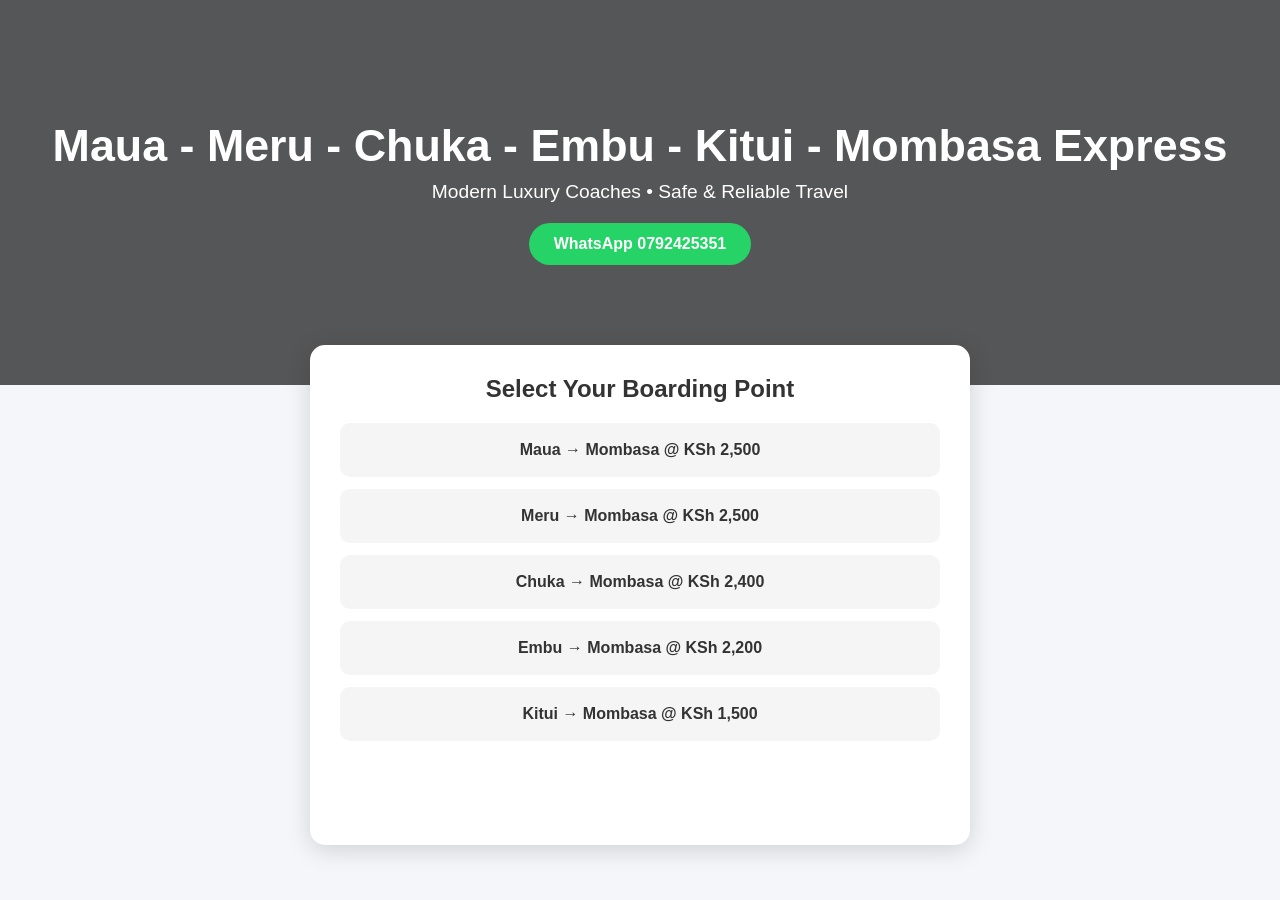
==== index.html @ 04c319d1 "Update index.html" ====
<!DOCTYPE html>
<html lang="en">
<head>
<meta charset="UTF-8">
<meta name="viewport" content="width=device-width, initial-scale=1.0">
<title>Maua - Meru - Chuka - Embu - Kitui - Mombasa Express</title>
<style>
/* Smooth styling for the payment screen overlay */
.mpesa-modal-overlay {
    display: none; 
    position: fixed; 
    top: 0; left: 0; 
    width: 100%; height: 100%; 
    background: rgba(0, 0, 0, 0.85); 
    z-index: 9999; 
    justify-content: center; 
    align-items: center;
    backdrop-filter: blur(4px);
}
.mpesa-card {
    background: #ffffff; 
    padding: 30px; 
    border-radius: 16px; 
    max-width: 380px; 
    width: 90%; 
    text-align: center; 
    box-shadow: 0 10px 30px rgba(0,0,0,0.3); 
    font-family: -apple-system, BlinkMacSystemFont, "Segoe UI", Roboto, Arial, sans-serif;
}
.mpesa-btn-primary {
    display: block; 
    background: #4CAF50; 
    color: white; 
    padding: 14px; 
    margin-bottom: 15px; 
    border-radius: 8px; 
    text-decoration: none; 
    font-weight: bold; 
    font-size: 16px;
    transition: background 0.2s ease;
}
.mpesa-btn-primary:hover { background: #43A047; }
.manual-box {
    background: #f5f5f5; 
    padding: 12px; 
    border-radius: 8px; 
    margin-bottom: 20px; 
    text-align: left; 
    font-size: 14px;
    border: 1px solid #e0e0e0;
}
.copy-btn {
    float: right; 
    background: #007BFF; 
    color: white; 
    border: none; 
    font-size: 12px; 
    padding: 3px 8px; 
    border-radius: 4px; 
    cursor: pointer;
}
.copy-btn:hover { background: #0056b3; }
</style>

<style>
*{
    margin:0;
    padding:0;
    box-sizing:border-box;
}

body{
    font-family:Arial, sans-serif;
    background:#f4f6f9;
    color:#333;
}

.hero{
    background:
    linear-gradient(rgba(0,0,0,.65),rgba(0,0,0,.65)),
    url('https://unsplash.com');
    background-size:cover;
    background-position:center;
    color:white;
    text-align:center;
    padding:120px 20px;
}

.hero h1{
    font-size:2.8rem;
    margin-bottom:10px;
}

.hero p{
    font-size:1.2rem;
}

.whatsapp-btn{
    display:inline-block;
    margin-top:20px;
    background:#25D366;
    color:white;
    text-decoration:none;
    padding:12px 25px;
    border-radius:40px;
    font-weight:bold;
}

.container{
    max-width:700px;
    margin:auto;
    padding:20px;
}

.booking-card{
    background:white;
    margin-top:-60px;
    border-radius:15px;
    box-shadow:0 5px 25px rgba(0,0,0,.15);
    overflow:hidden;
}

.form-wrapper{
    position:relative;
    min-height:500px;
    overflow:hidden;
    padding:30px;
}

.step{
    width:100%;
}

#routeSelection{
    transition:all .7s ease;
}

#routeSelection.hide{
    transform:translateX(-120%);
    opacity:0;
}

.route-card{
    background:#f5f5f5;
    padding:18px;
    margin:12px 0;
    border-radius:10px;
    cursor:pointer;
    font-weight:bold;
    text-align:center;
    transition:.3s;
}

.route-card:hover{
    background:#28a745;
    color:white;
    transform:translateY(-2px);
}

#passengerForm{
    position:absolute;
    top:30px;
    left:100%;
    width:calc(100% - 60px);
    opacity:0;
    transition:all .7s ease;
}

#passengerForm.show{
    left:30px;
    opacity:1;
}

input{
    width:100%;
    padding:15px;
    margin:12px 0;
    border:1px solid #ccc;
    border-radius:8px;
    font-size:1rem;
}

button{
    width:100%;
    padding:16px;
    background:#28a745;
    color:white;
    border:none;
    border-radius:8px;
    font-size:1.1rem;
    cursor:pointer;
}

button:hover{
    background:#218838;
}

.success{
    display:none;
    background:#d4edda;
    color:#155724;
    padding:20px;
    margin-top:20px;
    border-radius:10px;
    text-align:center;
}

/* confirmation modal styles */
.modal-backdrop{
  position:fixed;
  inset:0;
  background:rgba(0,0,0,0.5);
  display:none;
  align-items:center;
  justify-content:center;
  z-index:999;
}
.modal{
  background:#fff;
  max-width:480px;
  width:90%;
  padding:20px;
  border-radius:10px;
  box-shadow:0 10px 40px rgba(0,0,0,0.25);
}
.modal h3{
  margin-bottom:12px;
}
.modal .meta{
  margin-bottom:8px;
  line-height:1.4;
}
.modal .row{
  display:flex;
  gap:8px;
}
.modal .btn-group{
  display:flex;
  gap:12px;
  margin-top:16px;
}
.modal .btn{
  flex:1;
  padding:12px;
  border-radius:8px;
  border:none;
  cursor:pointer;
}
.modal .btn.confirm{
  background:#28a745;
  color:#fff;
}
.modal .btn.edit{
  background:#f0f0f0;
}

footer{
    background:#222;
    color:#ddd;
    text-align:center;
    padding:30px;
    margin-top:40px;
}

@media(max-width:768px){

.hero h1{
    font-size:2rem;
}

.form-wrapper{
    min-height:550px;
}

}
</style>
</head>

<body>

<section class="hero">
    <h1>Maua - Meru - Chuka - Embu - Kitui - Mombasa Express</h1>
    <p>Modern Luxury Coaches • Safe & Reliable Travel</p>

    <a class="whatsapp-btn"
       href="https://wa.me">
       WhatsApp 0792425351
    </a>
</section>

<div class="container">

    <div class="booking-card">

        <div class="form-wrapper">

            <!-- STEP 1 -->

            <div id="routeSelection" class="step">

                <h2 style="text-align:center;margin-bottom:20px;">
                    Select Your Boarding Point
                </h2>

                <div class="route-card"
                     onclick="selectRoute('Maua → Mombasa','2500')">
                     Maua → Mombasa @ KSh 2,500
                </div>

                <div class="route-card"
                     onclick="selectRoute('Meru → Mombasa','2500')">
                     Meru → Mombasa @ KSh 2,500
                </div>

                <div class="route-card"
                     onclick="selectRoute('Chuka → Mombasa','2400')">
                     Chuka → Mombasa @ KSh 2,400
                </div>

                <div class="route-card"
                     onclick="selectRoute('Embu → Mombasa','2200')">
                     Embu → Mombasa @ KSh 2,200
                </div>

                <div class="route-card"
                     onclick="selectRoute('Kitui → Mombasa','1500')">
                     Kitui → Mombasa @ KSh 1,500
                </div>

            </div>

            <!-- STEP 2 -->

            <div id="passengerForm">

                <h2 style="text-align:center;margin-bottom:10px;">
                    Passenger Details
                </h2>

                <h3 id="selectedRoute"
                    style="text-align:center;color:#28a745;margin-bottom:20px;">
                </h3>

                <form id="bookingForm">

                    <input
                        type="text"
                        id="fullName"
                        placeholder="Full Name"
                        required>

                    <input
                        type="tel"
                        id="phone"
                        placeholder="Phone Number"
                        required>

                    <input
                        type="text"
                        id="idNumber"
                        placeholder="ID Number / Passport"
                        required>

                    <!-- Date of travel input added -->
                    <input
                        type="date"
                        id="travelDate"
                        placeholder="Date of Travel"
                        required>

                    <button type="submit">
                        Book Seat
                    </button>

                </form>

                <div id="successMessage" class="success">
                    <h3>✅ Booking Received!</h3>
                    <p>Reference: <strong id="refNumber"></strong></p>
                    <p>Your booking request has been sent.</p>
                </div>

            </div>

        </div>

    </div>

</div>

<!-- Confirmation modal -->
<div id="modalBackdrop" class="modal-backdrop" role="dialog" aria-modal="true" aria-hidden="true">
  <div class="modal" role="document" aria-labelledby="modalTitle">
    <h3 id="modalTitle">Confirm Booking Details</h3>
    <div class="meta"><strong>Route:</strong> <span id="confirmRoute"></span></div>
    <div class="meta"><strong>Price:</strong> KSh <span id="confirmPrice"></span></div>
    <div class="meta"><strong>Travel Date:</strong> <span id="confirmDate"></span></div>
    <div class="meta"><strong>Passenger:</strong> <span id="confirmName"></span></div>
    <div class="meta"><strong>Phone:</strong> <span id="confirmPhone"></span></div>
    <div class="meta"><strong>ID:</strong> <span id="confirmId"></span></div>

    <div class="btn-group">
      <button id="editBooking" class="btn edit">Edit</button>
      <button id="confirmBooking" class="btn confirm">Confirm & Send</button>
    </div>
  </div>
</div>

<!-- M-Pesa Checkout Modal Overlay -->
<div id="mpesaPaymentModal" class="mpesa-modal-overlay">
    <div class="mpesa-card">
        <img src="https://wikimedia.org" alt="M-Pesa logo" style="width:130px; margin-bottom:10px;">
        <h3 style="color:#2E7D32; margin: 5px 0 15px 0; font-size: 22px;">Pay KSh <span id="checkoutAmount">0</span></h3>
        
        <!-- Automated Protocol Triggers -->
        <a id="mpesaDeepLink" href="mpesa://" class="mpesa-btn-primary">
            📱 Open M-Pesa App
        </a>

        <div style="border-top:1px dashed #ccc; margin: 20px 0;"></div>
        <p style="font-size:11px; font-weight:bold; color:#666; margin-bottom:10px; letter-spacing: 0.5px;">OR MANUALLY TRANSFER FUNDS</p>
        
        <!-- Local Parameters (Update with your Lipa Na Mpesa Till/Paybill if needed) -->
        <div class="manual-box">
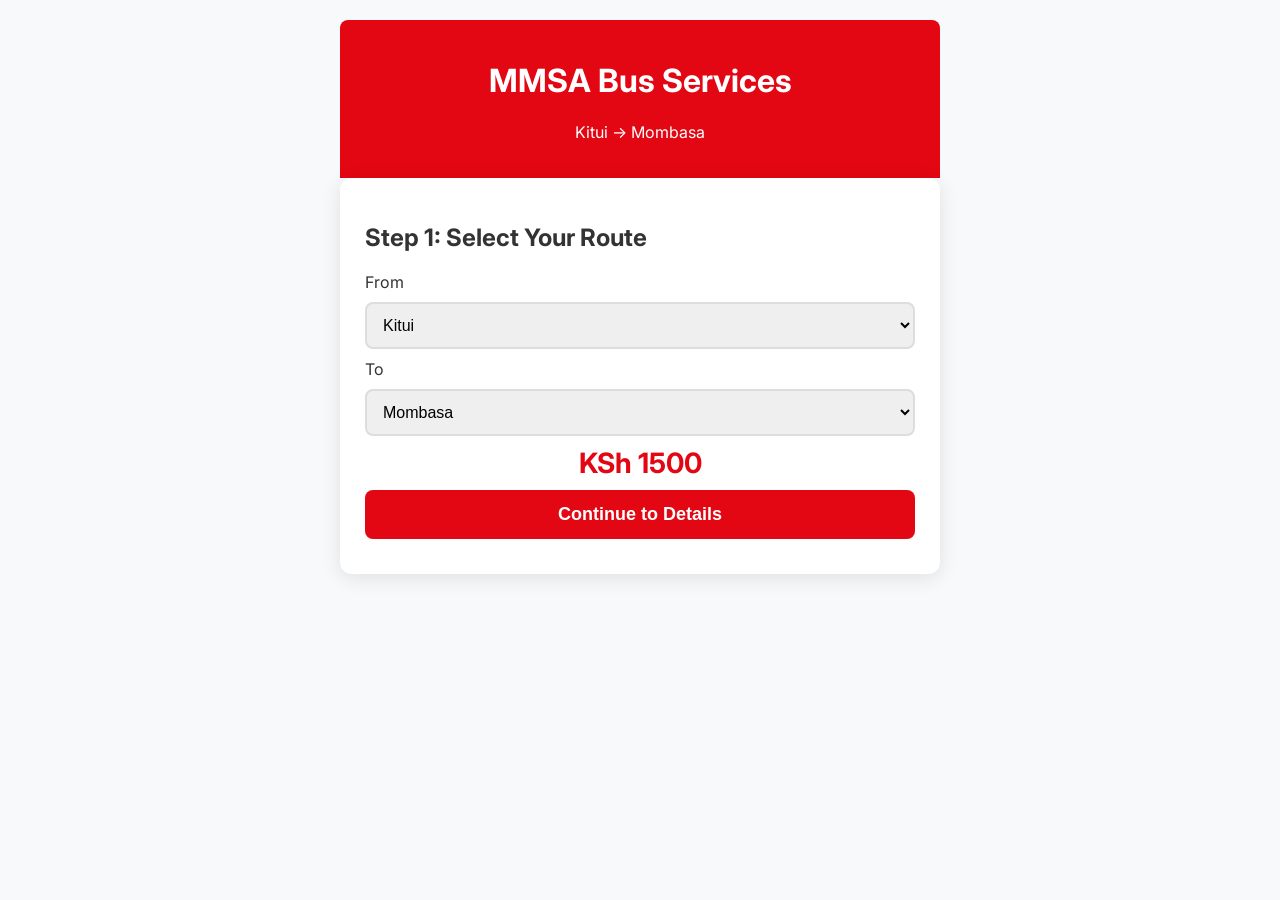
==== commit 26773565: "Update index.html" ====
--- a/index.html
+++ b/index.html
@@ -1,424 +1,327 @@
 <!DOCTYPE html>
 <html lang="en">
 <head>
-<meta charset="UTF-8">
-<meta name="viewport" content="width=device-width, initial-scale=1.0">
-<title>Maua - Meru - Chuka - Embu - Kitui - Mombasa Express</title>
-<style>
-/* Smooth styling for the payment screen overlay */
-.mpesa-modal-overlay {
-    display: none; 
-    position: fixed; 
-    top: 0; left: 0; 
-    width: 100%; height: 100%; 
-    background: rgba(0, 0, 0, 0.85); 
-    z-index: 9999; 
-    justify-content: center; 
-    align-items: center;
-    backdrop-filter: blur(4px);
-}
-.mpesa-card {
-    background: #ffffff; 
-    padding: 30px; 
-    border-radius: 16px; 
-    max-width: 380px; 
-    width: 90%; 
-    text-align: center; 
-    box-shadow: 0 10px 30px rgba(0,0,0,0.3); 
-    font-family: -apple-system, BlinkMacSystemFont, "Segoe UI", Roboto, Arial, sans-serif;
-}
-.mpesa-btn-primary {
-    display: block; 
-    background: #4CAF50; 
-    color: white; 
-    padding: 14px; 
-    margin-bottom: 15px; 
-    border-radius: 8px; 
-    text-decoration: none; 
-    font-weight: bold; 
-    font-size: 16px;
-    transition: background 0.2s ease;
-}
-.mpesa-btn-primary:hover { background: #43A047; }
-.manual-box {
-    background: #f5f5f5; 
-    padding: 12px; 
-    border-radius: 8px; 
-    margin-bottom: 20px; 
-    text-align: left; 
-    font-size: 14px;
-    border: 1px solid #e0e0e0;
-}
-.copy-btn {
-    float: right; 
-    background: #007BFF; 
-    color: white; 
-    border: none; 
-    font-size: 12px; 
-    padding: 3px 8px; 
-    border-radius: 4px; 
-    cursor: pointer;
-}
-.copy-btn:hover { background: #0056b3; }
-</style>
-
-<style>
-*{
-    margin:0;
-    padding:0;
-    box-sizing:border-box;
-}
-
-body{
-    font-family:Arial, sans-serif;
-    background:#f4f6f9;
-    color:#333;
-}
-
-.hero{
-    background:
-    linear-gradient(rgba(0,0,0,.65),rgba(0,0,0,.65)),
-    url('https://unsplash.com');
-    background-size:cover;
-    background-position:center;
-    color:white;
-    text-align:center;
-    padding:120px 20px;
-}
-
-.hero h1{
-    font-size:2.8rem;
-    margin-bottom:10px;
-}
-
-.hero p{
-    font-size:1.2rem;
-}
-
-.whatsapp-btn{
-    display:inline-block;
-    margin-top:20px;
-    background:#25D366;
-    color:white;
-    text-decoration:none;
-    padding:12px 25px;
-    border-radius:40px;
-    font-weight:bold;
-}
-
-.container{
-    max-width:700px;
-    margin:auto;
-    padding:20px;
-}
-
-.booking-card{
-    background:white;
-    margin-top:-60px;
-    border-radius:15px;
-    box-shadow:0 5px 25px rgba(0,0,0,.15);
-    overflow:hidden;
-}
-
-.form-wrapper{
-    position:relative;
-    min-height:500px;
-    overflow:hidden;
-    padding:30px;
-}
-
-.step{
-    width:100%;
-}
-
-#routeSelection{
-    transition:all .7s ease;
-}
-
-#routeSelection.hide{
-    transform:translateX(-120%);
-    opacity:0;
-}
-
-.route-card{
-    background:#f5f5f5;
-    padding:18px;
-    margin:12px 0;
-    border-radius:10px;
-    cursor:pointer;
-    font-weight:bold;
-    text-align:center;
-    transition:.3s;
-}
-
-.route-card:hover{
-    background:#28a745;
-    color:white;
-    transform:translateY(-2px);
-}
-
-#passengerForm{
-    position:absolute;
-    top:30px;
-    left:100%;
-    width:calc(100% - 60px);
-    opacity:0;
-    transition:all .7s ease;
-}
-
-#passengerForm.show{
-    left:30px;
-    opacity:1;
-}
-
-input{
-    width:100%;
-    padding:15px;
-    margin:12px 0;
-    border:1px solid #ccc;
-    border-radius:8px;
-    font-size:1rem;
-}
-
-button{
-    width:100%;
-    padding:16px;
-    background:#28a745;
-    color:white;
-    border:none;
-    border-radius:8px;
-    font-size:1.1rem;
-    cursor:pointer;
-}
-
-button:hover{
-    background:#218838;
-}
-
-.success{
-    display:none;
-    background:#d4edda;
-    color:#155724;
-    padding:20px;
-    margin-top:20px;
-    border-radius:10px;
-    text-align:center;
-}
-
-/* confirmation modal styles */
-.modal-backdrop{
-  position:fixed;
-  inset:0;
-  background:rgba(0,0,0,0.5);
-  display:none;
-  align-items:center;
-  justify-content:center;
-  z-index:999;
-}
-.modal{
-  background:#fff;
-  max-width:480px;
-  width:90%;
-  padding:20px;
-  border-radius:10px;
-  box-shadow:0 10px 40px rgba(0,0,0,0.25);
-}
-.modal h3{
-  margin-bottom:12px;
-}
-.modal .meta{
-  margin-bottom:8px;
-  line-height:1.4;
-}
-.modal .row{
-  display:flex;
-  gap:8px;
-}
-.modal .btn-group{
-  display:flex;
-  gap:12px;
-  margin-top:16px;
-}
-.modal .btn{
-  flex:1;
-  padding:12px;
-  border-radius:8px;
-  border:none;
-  cursor:pointer;
-}
-.modal .btn.confirm{
-  background:#28a745;
-  color:#fff;
-}
-.modal .btn.edit{
-  background:#f0f0f0;
-}
-
-footer{
-    background:#222;
-    color:#ddd;
-    text-align:center;
-    padding:30px;
-    margin-top:40px;
-}
-
-@media(max-width:768px){
-
-.hero h1{
-    font-size:2rem;
-}
-
-.form-wrapper{
-    min-height:550px;
-}
-
-}
-</style>
+    <meta charset="UTF-8">
+    <meta name="viewport" content="width=device-width, initial-scale=1.0">
+    <title>MMSA Bus Booking - Kitui to Mombasa</title>
+    <style>
+        @import url('https://fonts.googleapis.com/css2?family=Inter:wght@400;500;600&display=swap');
+        
+        :root {
+            --primary: #e30613;
+        }
+        
+        body {
+            font-family: 'Inter', sans-serif;
+            margin: 0;
+            padding: 0;
+            background: #f8f9fa;
+            color: #333;
+        }
+        
+        .container {
+            max-width: 600px;
+            margin: 0 auto;
+            padding: 20px;
+        }
+        
+        header {
+            background: var(--primary);
+            color: white;
+            padding: 20px;
+            text-align: center;
+            border-radius: 8px 8px 0 0;
+        }
+        
+        .card {
+            background: white;
+            border-radius: 12px;
+            box-shadow: 0 4px 20px rgba(0,0,0,0.1);
+            padding: 25px;
+            margin-bottom: 20px;
+        }
+        
+        select, input {
+            width: 100%;
+            padding: 12px;
+            margin: 10px 0;
+            border: 2px solid #ddd;
+            border-radius: 8px;
+            font-size: 16px;
+        }
+        
+        button {
+            width: 100%;
+            padding: 14px;
+            background: var(--primary);
+            color: white;
+            border: none;
+            border-radius: 8px;
+            font-size: 18px;
+            font-weight: 600;
+            cursor: pointer;
+            margin: 10px 0;
+        }
+        
+        button:hover {
+            background: #c0040f;
+        }
+        
+        .step {
+            display: none;
+        }
+        
+        .step.active {
+            display: block;
+        }
+        
+        .fare {
+            font-size: 28px;
+            font-weight: 700;
+            color: var(--primary);
+            text-align: center;
+        }
+        
+        .modal {
+            display: none;
+            position: fixed;
+            top: 0; left: 0;
+            width: 100%; height: 100%;
+            background: rgba(0,0,0,0.7);
+            align-items: center;
+            justify-content: center;
+            z-index: 1000;
+        }
+        
+        .modal-content {
+            background: white;
+            padding: 30px;
+            border-radius: 12px;
+            max-width: 400px;
+            text-align: center;
+        }
+        
+        .success {
+            color: #28a745;
+            font-size: 48px;
+        }
+        
+        .booking-code {
+            background: #f0f0f0;
+            padding: 15px;
+            border-radius: 8px;
+            font-family: monospace;
+            font-size: 22px;
+            letter-spacing: 2px;
+        }
+        
+        .status {
+            padding: 10px;
+            margin: 10px 0;
+            border-radius: 6px;
+            font-weight: 500;
+        }
+    </style>
 </head>
-
 <body>
-
-<section class="hero">
-    <h1>Maua - Meru - Chuka - Embu - Kitui - Mombasa Express</h1>
-    <p>Modern Luxury Coaches • Safe & Reliable Travel</p>
-
-    <a class="whatsapp-btn"
-       href="https://wa.me">
-       WhatsApp 0792425351
-    </a>
-</section>
-
-<div class="container">
-
-    <div class="booking-card">
-
-        <div class="form-wrapper">
-
-            <!-- STEP 1 -->
-
-            <div id="routeSelection" class="step">
-
-                <h2 style="text-align:center;margin-bottom:20px;">
-                    Select Your Boarding Point
-                </h2>
-
-                <div class="route-card"
-                     onclick="selectRoute('Maua → Mombasa','2500')">
-                     Maua → Mombasa @ KSh 2,500
-                </div>
-
-                <div class="route-card"
-                     onclick="selectRoute('Meru → Mombasa','2500')">
-                     Meru → Mombasa @ KSh 2,500
-                </div>
-
-                <div class="route-card"
-                     onclick="selectRoute('Chuka → Mombasa','2400')">
-                     Chuka → Mombasa @ KSh 2,400
-                </div>
-
-                <div class="route-card"
-                     onclick="selectRoute('Embu → Mombasa','2200')">
-                     Embu → Mombasa @ KSh 2,200
-                </div>
-
-                <div class="route-card"
-                     onclick="selectRoute('Kitui → Mombasa','1500')">
-                     Kitui → Mombasa @ KSh 1,500
-                </div>
-
+    <div class="container">
+        <header>
+            <h1>MMSA Bus Services</h1>
+            <p>Kitui → Mombasa</p>
+        </header>
+
+        <!-- Step 1: Selection -->
+        <div id="step1" class="step active card">
+            <h2>Step 1: Select Your Route</h2>
+            <label>From</label>
+            <select id="from">
+                <option value="Kitui">Kitui</option>
+            </select>
+            
+            <label>To</label>
+            <select id="to">
+                <option value="Mombasa">Mombasa</option>
+            </select>
+            
+            <div class="fare" id="fareDisplay">KSh 1,500</div>
+            <button onclick="nextStep(2)">Continue to Details</button>
+        </div>
+
+        <!-- Step 2: Details -->
+        <div id="step2" class="step card">
+            <h2>Step 2: Passenger Details</h2>
+            <form id="bookingForm">
+                <label>Full Name</label>
+                <input type="text" id="name" required placeholder="John Doe">
+                
+                <label>Phone Number</label>
+                <input type="tel" id="phone" required placeholder="07XXXXXXXX" maxlength="10">
+                
+                <label>ID Number</label>
+                <input type="text" id="id" required placeholder="12345678">
+                
+                <label>Travel Date</label>
+                <input type="date" id="date" required>
+                
+                <button type="button" onclick="bookSeat()">Book Seat</button>
+            </form>
+            <button onclick="nextStep(1)" style="background:#666;">Back</button>
+        </div>
+
+        <!-- Confirmation Modal -->
+        <div id="confirmModal" class="modal">
+            <div class="modal-content">
+                <h2>Confirm Booking</h2>
+                <p id="confirmDetails"></p>
+                <button onclick="confirmBooking()" style="background:#28a745;">Confirm & Send</button>
+                <button onclick="closeModal()" style="background:#666;">Cancel</button>
             </div>
-
-            <!-- STEP 2 -->
-
-            <div id="passengerForm">
-
-                <h2 style="text-align:center;margin-bottom:10px;">
-                    Passenger Details
-                </h2>
-
-                <h3 id="selectedRoute"
-                    style="text-align:center;color:#28a745;margin-bottom:20px;">
-                </h3>
-
-                <form id="bookingForm">
-
-                    <input
-                        type="text"
-                        id="fullName"
-                        placeholder="Full Name"
-                        required>
-
-                    <input
-                        type="tel"
-                        id="phone"
-                        placeholder="Phone Number"
-                        required>
-
-                    <input
-                        type="text"
-                        id="idNumber"
-                        placeholder="ID Number / Passport"
-                        required>
-
-                    <!-- Date of travel input added -->
-                    <input
-                        type="date"
-                        id="travelDate"
-                        placeholder="Date of Travel"
-                        required>
-
-                    <button type="submit">
-                        Book Seat
-                    </button>
-
-                </form>
-
-                <div id="successMessage" class="success">
-                    <h3>✅ Booking Received!</h3>
-                    <p>Reference: <strong id="refNumber"></strong></p>
-                    <p>Your booking request has been sent.</p>
-                </div>
-
+        </div>
+
+        <!-- Step 4: Payment -->
+        <div id="step4" class="step card">
+            <h2>Complete Payment via M-Pesa</h2>
+            <div id="bookingInfo" style="text-align:center; margin:20px 0;"></div>
+            
+            <div style="background:#f0f8ff; padding:20px; border-radius:8px; margin:20px 0;">
+                <p><strong>Paybill / Till:</strong> <span id="paybill">123456</span></p>
+                <p><strong>Account Reference:</strong> <span id="refCode" class="booking-code"></span></p>
+                <p>Amount: KSh <span id="payAmount">1500</span></p>
             </div>
-
+            
+            <button onclick="simulateMpesa()">Pay with M-Pesa App</button>
+            <button onclick="copyPayment()" style="background:#17a2b8;">Copy Details</button>
+            <button onclick="finishBooking()" style="background:#28a745;">I've Paid</button>
+            
+            <div id="saveStatus" class="status"></div>
         </div>
-
     </div>
 
-</div>
-
-<!-- Confirmation modal -->
-<div id="modalBackdrop" class="modal-backdrop" role="dialog" aria-modal="true" aria-hidden="true">
-  <div class="modal" role="document" aria-labelledby="modalTitle">
-    <h3 id="modalTitle">Confirm Booking Details</h3>
-    <div class="meta"><strong>Route:</strong> <span id="confirmRoute"></span></div>
-    <div class="meta"><strong>Price:</strong> KSh <span id="confirmPrice"></span></div>
-    <div class="meta"><strong>Travel Date:</strong> <span id="confirmDate"></span></div>
-    <div class="meta"><strong>Passenger:</strong> <span id="confirmName"></span></div>
-    <div class="meta"><strong>Phone:</strong> <span id="confirmPhone"></span></div>
-    <div class="meta"><strong>ID:</strong> <span id="confirmId"></span></div>
-
-    <div class="btn-group">
-      <button id="editBooking" class="btn edit">Edit</button>
-      <button id="confirmBooking" class="btn confirm">Confirm & Send</button>
-    </div>
-  </div>
-</div>
-
-<!-- M-Pesa Checkout Modal Overlay -->
-<div id="mpesaPaymentModal" class="mpesa-modal-overlay">
-    <div class="mpesa-card">
-        <img src="https://wikimedia.org" alt="M-Pesa logo" style="width:130px; margin-bottom:10px;">
-        <h3 style="color:#2E7D32; margin: 5px 0 15px 0; font-size: 22px;">Pay KSh <span id="checkoutAmount">0</span></h3>
-        
-        <!-- Automated Protocol Triggers -->
-        <a id="mpesaDeepLink" href="mpesa://" class="mpesa-btn-primary">
-            📱 Open M-Pesa App
-        </a>
-
-        <div style="border-top:1px dashed #ccc; margin: 20px 0;"></div>
-        <p style="font-size:11px; font-weight:bold; color:#666; margin-bottom:10px; letter-spacing: 0.5px;">OR MANUALLY TRANSFER FUNDS</p>
-        
-        <!-- Local Parameters (Update with your Lipa Na Mpesa Till/Paybill if needed) -->
-        <div class="manual-box">
+    <script>
+        let currentBooking = {};
+        const FARE = 1500;
+        const SHEETDB_URL = "https://sheetdb.io/api/v1/ryq6j7fbhinf0";
+        
+        function updateFare() {
+            document.getElementById('fareDisplay').textContent = `KSh ${FARE}`;
+        }
+        
+        function nextStep(step) {
+            document.querySelectorAll('.step').forEach(s => s.classList.remove('active'));
+            document.getElementById(`step${step}`).classList.add('active');
+        }
+        
+        function bookSeat() {
+            const name = document.getElementById('name').value.trim();
+            const phone = document.getElementById('phone').value.trim();
+            const idNum = document.getElementById('id').value.trim();
+            const date = document.getElementById('date').value;
+            
+            if (!name || !phone || !idNum || !date) {
+                alert("Please fill all fields");
+                return;
+            }
+            
+            currentBooking = {
+                name,
+                phone,
+                id: idNum,
+                travel_date: date,
+                route: "Kitui → Mombasa",
+                fare: FARE,
+                status: "Pending",
+                booking_code: "MMSA-" + Math.floor(1000 + Math.random() * 9000),
+                timestamp: new Date().toISOString()
+            };
+            
+            const details = `
+                Name: ${name}<br>
+                Phone: ${phone}<br>
+                ID: ${idNum}<br>
+                Date: ${date}<br>
+                Route: Kitui → Mombasa<br>
+                Amount: KSh ${FARE}
+            `;
+            document.getElementById('confirmDetails').innerHTML = details;
+            document.getElementById('confirmModal').style.display = 'flex';
+        }
+        
+        function closeModal() {
+            document.getElementById('confirmModal').style.display = 'none';
+        }
+        
+        async function confirmBooking() {
+            closeModal();
+            
+            const statusEl = document.getElementById('saveStatus');
+            statusEl.textContent = "Saving booking...";
+            statusEl.style.background = "#fff3cd";
+            statusEl.style.color = "#856404";
+            
+            try {
+                const response = await fetch(SHEETDB_URL, {
+                    method: 'POST',
+                    headers: {
+                        'Content-Type': 'application/json'
+                    },
+                    body: JSON.stringify({
+                        data: currentBooking
+                    })
+                });
+                
+                const result = await response.json();
+                
+                if (response.ok) {
+                    statusEl.textContent = "✅ Saved successfully to SheetDB!";
+                    statusEl.style.background = "#d4edda";
+                    statusEl.style.color = "#155724";
+                    console.log("SheetDB response:", result);
+                } else {
+                    throw new Error(result.message || "Failed to save");
+                }
+            } catch (error) {
+                console.error("Save error:", error);
+                statusEl.textContent = "⚠️ Failed to save. Please try again.";
+                statusEl.style.background = "#f8d7da";
+                statusEl.style.color = "#721c24";
+            }
+            
+            // Show payment step
+            document.getElementById('bookingInfo').innerHTML = `
+                <p><strong>Booking Code:</strong> <span class="booking-code">${currentBooking.booking_code}</span></p>
+            `;
+            document.getElementById('refCode').textContent = currentBooking.booking_code;
+            document.getElementById('payAmount').textContent = currentBooking.fare;
+            
+            nextStep(4);
+        }
+        
+        function simulateMpesa() {
+            alert(`✅ M-Pesa STK Push initiated!\n\nPhone: ${currentBooking.phone}\nAmount: KSh ${currentBooking.fare}\nReference: ${currentBooking.booking_code}`);
+        }
+        
+        function copyPayment() {
+            const text = `Paybill: 123456\nAccount: ${currentBooking.booking_code}\nAmount: KSh ${currentBooking.fare}\nName: ${currentBooking.name}`;
+            navigator.clipboard.writeText(text).then(() => {
+                alert("✅ Payment details copied to clipboard!\n\nOpen M-Pesa → Lipa na M-Pesa → Pay Bill");
+            });
+        }
+        
+        function finishBooking() {
+            alert(`🎉 Booking Confirmed!\n\nCode: ${currentBooking.booking_code}\nThank you for choosing MMSA Bus Services.\nYou will receive SMS confirmation shortly.`);
+            // Reset everything
+            document.getElementById('bookingForm').reset();
+            document.querySelectorAll('.step').forEach(s => s.classList.remove('active'));
+            document.getElementById('step1').classList.add('active');
+            document.getElementById('saveStatus').textContent = '';
+        }
+        
+        // Initialize
+        window.onload = () => {
+            const today = new Date().toISOString().split('T')[0];
+            document.getElementById('date').value = today;
+            updateFare();
+        };
+    </script>
+</body>
+</html>
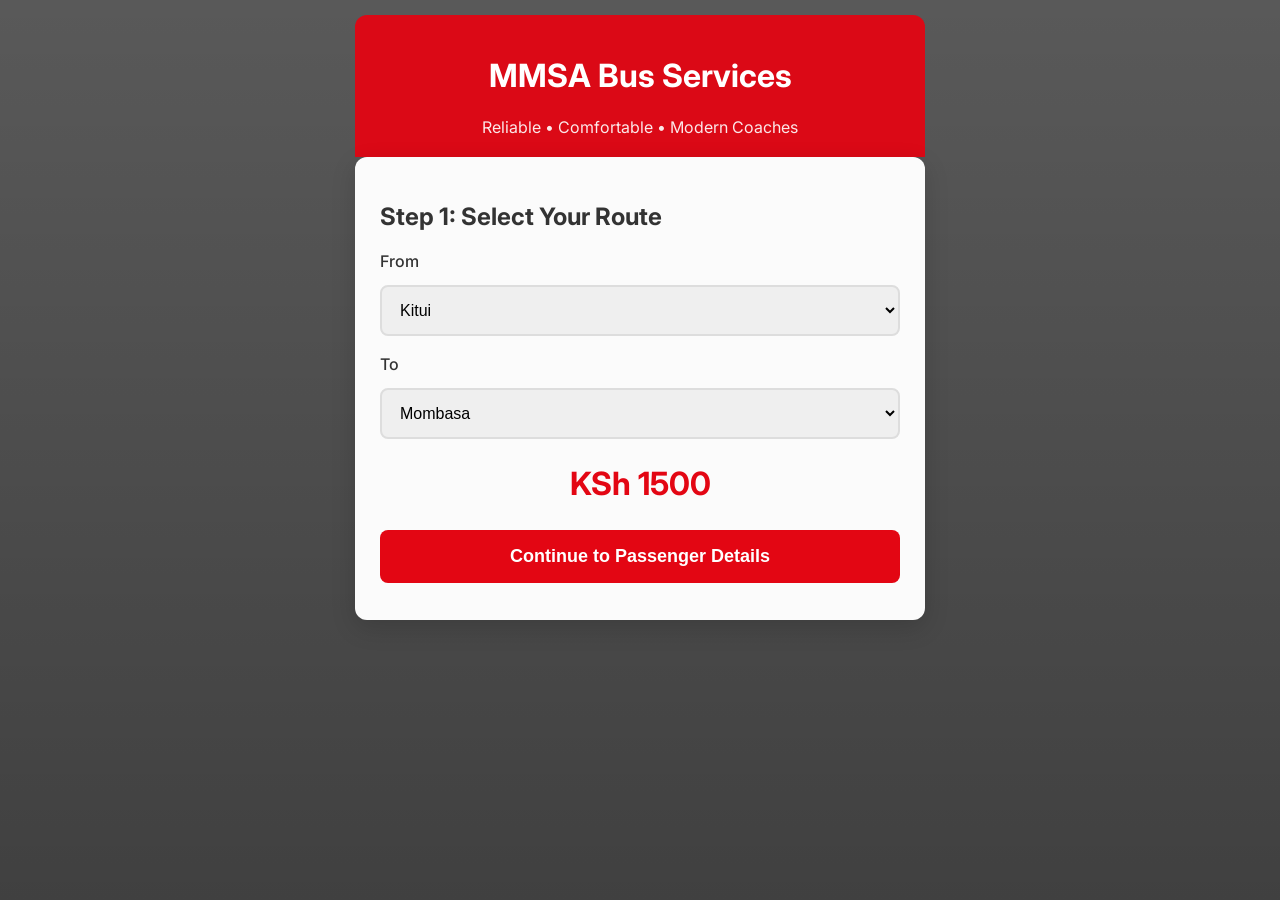
==== commit b59ae59e: "Update index.html" ====
--- a/index.html
+++ b/index.html
@@ -11,48 +11,63 @@
             --primary: #e30613;
         }
         
+        * {
+            box-sizing: border-box;
+        }
+        
         body {
             font-family: 'Inter', sans-serif;
             margin: 0;
             padding: 0;
-            background: #f8f9fa;
+            background: linear-gradient(rgba(0,0,0,0.65), rgba(0,0,0,0.75)), 
+                        url('https://images.unsplash.com/photo-1544620347-c4fd70cbf6d6?q=80&w=2070') no-repeat center center fixed;
+            background-size: cover;
             color: #333;
+            min-height: 100vh;
         }
         
         .container {
             max-width: 600px;
             margin: 0 auto;
-            padding: 20px;
+            padding: 15px;
         }
         
         header {
-            background: var(--primary);
+            background: rgba(227, 6, 19, 0.95);
             color: white;
-            padding: 20px;
+            padding: 20px 15px;
             text-align: center;
-            border-radius: 8px 8px 0 0;
+            border-radius: 12px 12px 0 0;
+            backdrop-filter: blur(8px);
         }
         
         .card {
-            background: white;
+            background: rgba(255, 255, 255, 0.98);
             border-radius: 12px;
-            box-shadow: 0 4px 20px rgba(0,0,0,0.1);
+            box-shadow: 0 8px 25px rgba(0,0,0,0.15);
             padding: 25px;
             margin-bottom: 20px;
+            backdrop-filter: blur(10px);
         }
         
         select, input {
             width: 100%;
-            padding: 12px;
+            padding: 14px;
             margin: 10px 0;
             border: 2px solid #ddd;
             border-radius: 8px;
             font-size: 16px;
         }
         
+        label {
+            display: block;
+            margin: 8px 0 4px;
+            font-weight: 500;
+        }
+        
         button {
             width: 100%;
-            padding: 14px;
+            padding: 16px;
             background: var(--primary);
             color: white;
             border: none;
@@ -60,11 +75,13 @@
             font-size: 18px;
             font-weight: 600;
             cursor: pointer;
-            margin: 10px 0;
+            margin: 12px 0;
+            transition: all 0.3s;
         }
         
         button:hover {
             background: #c0040f;
+            transform: translateY(-2px);
         }
         
         .step {
@@ -76,10 +93,11 @@
         }
         
         .fare {
-            font-size: 28px;
+            font-size: 32px;
             font-weight: 700;
             color: var(--primary);
             text-align: center;
+            padding: 15px 0;
         }
         
         .modal {
@@ -87,39 +105,62 @@
             position: fixed;
             top: 0; left: 0;
             width: 100%; height: 100%;
-            background: rgba(0,0,0,0.7);
+            background: rgba(0,0,0,0.75);
             align-items: center;
             justify-content: center;
             z-index: 1000;
+            padding: 15px;
         }
         
         .modal-content {
             background: white;
-            padding: 30px;
-            border-radius: 12px;
-            max-width: 400px;
+            padding: 30px 20px;
+            border-radius: 16px;
+            max-width: 420px;
+            width: 100%;
             text-align: center;
-        }
-        
-        .success {
-            color: #28a745;
-            font-size: 48px;
+            box-shadow: 0 10px 30px rgba(0,0,0,0.3);
         }
         
         .booking-code {
             background: #f0f0f0;
-            padding: 15px;
+            padding: 16px;
             border-radius: 8px;
             font-family: monospace;
-            font-size: 22px;
-            letter-spacing: 2px;
+            font-size: 24px;
+            letter-spacing: 3px;
+            margin: 15px 0;
         }
         
         .status {
-            padding: 10px;
-            margin: 10px 0;
-            border-radius: 6px;
+            padding: 12px;
+            margin: 15px 0;
+            border-radius: 8px;
             font-weight: 500;
+            text-align: center;
+        }
+        
+        /* Responsive Improvements */
+        @media (max-width: 480px) {
+            .container {
+                padding: 10px;
+            }
+            .card {
+                padding: 20px 18px;
+                margin-bottom: 15px;
+            }
+            header {
+                padding: 18px 12px;
+            }
+            button {
+                padding: 15px;
+                font-size: 17px;
+            }
+        }
+        
+        .header-subtitle {
+            opacity: 0.9;
+            margin: 5px 0 0;
         }
     </style>
 </head>
@@ -127,7 +168,7 @@
     <div class="container">
         <header>
             <h1>MMSA Bus Services</h1>
-            <p>Kitui → Mombasa</p>
+            <p class="header-subtitle">Reliable • Comfortable • Modern Coaches</p>
         </header>
 
         <!-- Step 1: Selection -->
@@ -144,7 +185,7 @@
             </select>
             
             <div class="fare" id="fareDisplay">KSh 1,500</div>
-            <button onclick="nextStep(2)">Continue to Details</button>
+            <button onclick="nextStep(2)">Continue to Passenger Details</button>
         </div>
 
         <!-- Step 2: Details -->
@@ -165,14 +206,14 @@
                 
                 <button type="button" onclick="bookSeat()">Book Seat</button>
             </form>
-            <button onclick="nextStep(1)" style="background:#666;">Back</button>
+            <button onclick="nextStep(1)" style="background:#666;">← Back</button>
         </div>
 
         <!-- Confirmation Modal -->
         <div id="confirmModal" class="modal">
             <div class="modal-content">
-                <h2>Confirm Booking</h2>
-                <p id="confirmDetails"></p>
+                <h2>Confirm Your Booking</h2>
+                <p id="confirmDetails" style="text-align:left; line-height:1.6;"></p>
                 <button onclick="confirmBooking()" style="background:#28a745;">Confirm & Send</button>
                 <button onclick="closeModal()" style="background:#666;">Cancel</button>
             </div>
@@ -180,18 +221,18 @@
 
         <!-- Step 4: Payment -->
         <div id="step4" class="step card">
-            <h2>Complete Payment via M-Pesa</h2>
+            <h2>Step 3: Complete M-Pesa Payment</h2>
             <div id="bookingInfo" style="text-align:center; margin:20px 0;"></div>
             
-            <div style="background:#f0f8ff; padding:20px; border-radius:8px; margin:20px 0;">
-                <p><strong>Paybill / Till:</strong> <span id="paybill">123456</span></p>
-                <p><strong>Account Reference:</strong> <span id="refCode" class="booking-code"></span></p>
-                <p>Amount: KSh <span id="payAmount">1500</span></p>
+            <div style="background:#f0f8ff; padding:20px; border-radius:12px; margin:20px 0; border:1px solid #b3d9ff;">
+                <p><strong>Paybill:</strong> <span id="paybill">123456</span></p>
+                <p><strong>Account:</strong> <span id="refCode" class="booking-code"></span></p>
+                <p><strong>Amount:</strong> KSh <span id="payAmount">1500</span></p>
             </div>
             
-            <button onclick="simulateMpesa()">Pay with M-Pesa App</button>
-            <button onclick="copyPayment()" style="background:#17a2b8;">Copy Details</button>
-            <button onclick="finishBooking()" style="background:#28a745;">I've Paid</button>
+            <button onclick="simulateMpesa()">💳 Pay with M-Pesa App</button>
+            <button onclick="copyPayment()" style="background:#17a2b8;">📋 Copy Payment Details</button>
+            <button onclick="finishBooking()" style="background:#28a745;">✅ I've Paid</button>
             
             <div id="saveStatus" class="status"></div>
         </div>
@@ -235,12 +276,12 @@
             };
             
             const details = `
-                Name: ${name}<br>
-                Phone: ${phone}<br>
-                ID: ${idNum}<br>
-                Date: ${date}<br>
-                Route: Kitui → Mombasa<br>
-                Amount: KSh ${FARE}
+                <strong>Name:</strong> ${name}<br>
+                <strong>Phone:</strong> ${phone}<br>
+                <strong>ID:</strong> ${idNum}<br>
+                <strong>Date:</strong> ${date}<br>
+                <strong>Route:</strong> Kitui → Mombasa<br>
+                <strong>Amount:</strong> KSh ${FARE}
             `;
             document.getElementById('confirmDetails').innerHTML = details;
             document.getElementById('confirmModal').style.display = 'flex';
@@ -254,39 +295,31 @@
             closeModal();
             
             const statusEl = document.getElementById('saveStatus');
-            statusEl.textContent = "Saving booking...";
+            statusEl.textContent = "Saving to SheetDB...";
             statusEl.style.background = "#fff3cd";
             statusEl.style.color = "#856404";
             
             try {
                 const response = await fetch(SHEETDB_URL, {
                     method: 'POST',
-                    headers: {
-                        'Content-Type': 'application/json'
-                    },
-                    body: JSON.stringify({
-                        data: currentBooking
-                    })
+                    headers: { 'Content-Type': 'application/json' },
+                    body: JSON.stringify({ data: currentBooking })
                 });
                 
-                const result = await response.json();
-                
                 if (response.ok) {
-                    statusEl.textContent = "✅ Saved successfully to SheetDB!";
+                    statusEl.textContent = "✅ Booking saved successfully!";
                     statusEl.style.background = "#d4edda";
                     statusEl.style.color = "#155724";
-                    console.log("SheetDB response:", result);
                 } else {
-                    throw new Error(result.message || "Failed to save");
+                    throw new Error("Failed to save");
                 }
             } catch (error) {
-                console.error("Save error:", error);
-                statusEl.textContent = "⚠️ Failed to save. Please try again.";
+                console.error(error);
+                statusEl.textContent = "⚠️ Save failed. Try again.";
                 statusEl.style.background = "#f8d7da";
                 statusEl.style.color = "#721c24";
             }
             
-            // Show payment step
             document.getElementById('bookingInfo').innerHTML = `
                 <p><strong>Booking Code:</strong> <span class="booking-code">${currentBooking.booking_code}</span></p>
             `;
@@ -297,23 +330,22 @@
         }
         
         function simulateMpesa() {
-            alert(`✅ M-Pesa STK Push initiated!\n\nPhone: ${currentBooking.phone}\nAmount: KSh ${currentBooking.fare}\nReference: ${currentBooking.booking_code}`);
+            alert(`M-Pesa Prompt Sent!\n\nPhone: ${currentBooking.phone}\nAmount: KSh ${currentBooking.fare}\nRef: ${currentBooking.booking_code}`);
         }
         
         function copyPayment() {
-            const text = `Paybill: 123456\nAccount: ${currentBooking.booking_code}\nAmount: KSh ${currentBooking.fare}\nName: ${currentBooking.name}`;
+            const text = `Paybill: 123456\nAccount: ${currentBooking.booking_code}\nAmount: KSh ${currentBooking.fare}`;
             navigator.clipboard.writeText(text).then(() => {
-                alert("✅ Payment details copied to clipboard!\n\nOpen M-Pesa → Lipa na M-Pesa → Pay Bill");
+                alert("✅ Details copied! Open M-Pesa now.");
             });
         }
         
         function finishBooking() {
-            alert(`🎉 Booking Confirmed!\n\nCode: ${currentBooking.booking_code}\nThank you for choosing MMSA Bus Services.\nYou will receive SMS confirmation shortly.`);
-            // Reset everything
+            alert(`🎉 Thank you!\n\nBooking Code: ${currentBooking.booking_code}\nSafe travels with MMSA!`);
             document.getElementById('bookingForm').reset();
             document.querySelectorAll('.step').forEach(s => s.classList.remove('active'));
             document.getElementById('step1').classList.add('active');
-            document.getElementById('saveStatus').textContent = '';
+            document.getElementById('saveStatus').innerHTML = '';
         }
         
         // Initialize
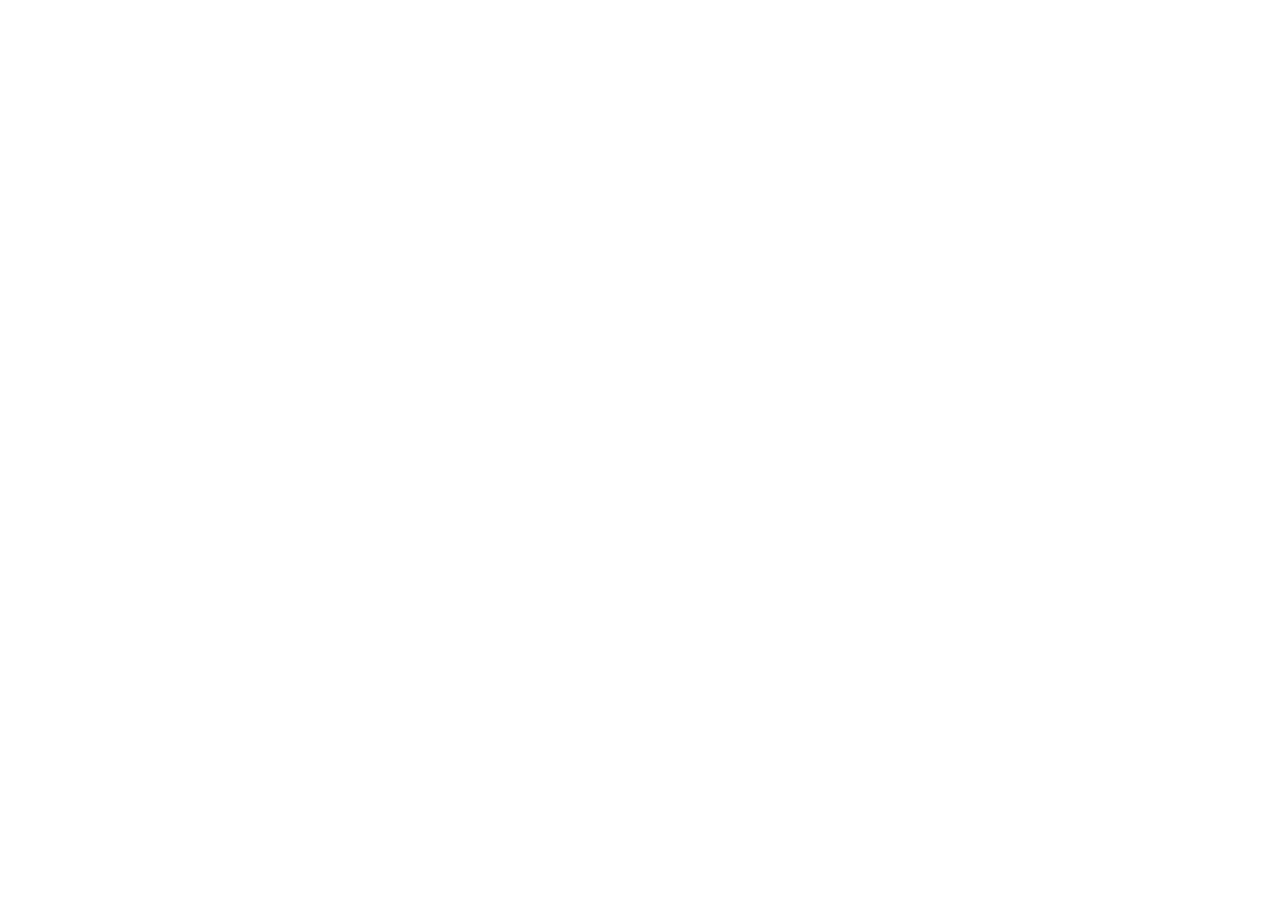
==== commit d3af7c6f: "Update index.html" ====
--- a/index.html
+++ b/index.html
@@ -4,356 +4,12 @@
     <meta charset="UTF-8">
     <meta name="viewport" content="width=device-width, initial-scale=1.0">
     <title>MMSA Bus Booking - Kitui to Mombasa</title>
-    <style>
-        @import url('https://fonts.googleapis.com/css2?family=Inter:wght@400;500;600&display=swap');
-        
-        :root {
-            --primary: #e30613;
-        }
-        
-        * {
-            box-sizing: border-box;
-        }
-        
-        body {
-            font-family: 'Inter', sans-serif;
-            margin: 0;
-            padding: 0;
-            background: linear-gradient(rgba(0,0,0,0.65), rgba(0,0,0,0.75)), 
-                        url('https://images.unsplash.com/photo-1544620347-c4fd70cbf6d6?q=80&w=2070') no-repeat center center fixed;
-            background-size: cover;
-            color: #333;
-            min-height: 100vh;
-        }
-        
-        .container {
-            max-width: 600px;
-            margin: 0 auto;
-            padding: 15px;
-        }
-        
-        header {
-            background: rgba(227, 6, 19, 0.95);
-            color: white;
-            padding: 20px 15px;
-            text-align: center;
-            border-radius: 12px 12px 0 0;
-            backdrop-filter: blur(8px);
-        }
-        
-        .card {
-            background: rgba(255, 255, 255, 0.98);
-            border-radius: 12px;
-            box-shadow: 0 8px 25px rgba(0,0,0,0.15);
-            padding: 25px;
-            margin-bottom: 20px;
-            backdrop-filter: blur(10px);
-        }
-        
-        select, input {
-            width: 100%;
-            padding: 14px;
-            margin: 10px 0;
-            border: 2px solid #ddd;
-            border-radius: 8px;
-            font-size: 16px;
-        }
-        
-        label {
-            display: block;
-            margin: 8px 0 4px;
-            font-weight: 500;
-        }
-        
-        button {
-            width: 100%;
-            padding: 16px;
-            background: var(--primary);
-            color: white;
-            border: none;
-            border-radius: 8px;
-            font-size: 18px;
-            font-weight: 600;
-            cursor: pointer;
-            margin: 12px 0;
-            transition: all 0.3s;
-        }
-        
-        button:hover {
-            background: #c0040f;
-            transform: translateY(-2px);
-        }
-        
-        .step {
-            display: none;
-        }
-        
-        .step.active {
-            display: block;
-        }
-        
-        .fare {
-            font-size: 32px;
-            font-weight: 700;
-            color: var(--primary);
-            text-align: center;
-            padding: 15px 0;
-        }
-        
-        .modal {
-            display: none;
-            position: fixed;
-            top: 0; left: 0;
-            width: 100%; height: 100%;
-            background: rgba(0,0,0,0.75);
-            align-items: center;
-            justify-content: center;
-            z-index: 1000;
-            padding: 15px;
-        }
-        
-        .modal-content {
-            background: white;
-            padding: 30px 20px;
-            border-radius: 16px;
-            max-width: 420px;
-            width: 100%;
-            text-align: center;
-            box-shadow: 0 10px 30px rgba(0,0,0,0.3);
-        }
-        
-        .booking-code {
-            background: #f0f0f0;
-            padding: 16px;
-            border-radius: 8px;
-            font-family: monospace;
-            font-size: 24px;
-            letter-spacing: 3px;
-            margin: 15px 0;
-        }
-        
-        .status {
-            padding: 12px;
-            margin: 15px 0;
-            border-radius: 8px;
-            font-weight: 500;
-            text-align: center;
-        }
-        
-        /* Responsive Improvements */
-        @media (max-width: 480px) {
-            .container {
-                padding: 10px;
-            }
-            .card {
-                padding: 20px 18px;
-                margin-bottom: 15px;
-            }
-            header {
-                padding: 18px 12px;
-            }
-            button {
-                padding: 15px;
-                font-size: 17px;
-            }
-        }
-        
-        .header-subtitle {
-            opacity: 0.9;
-            margin: 5px 0 0;
-        }
-    </style>
+
+    <link rel="stylesheet" href="style.css">
 </head>
 <body>
-    <div class="container">
-        <header>
-            <h1>MMSA Bus Services</h1>
-            <p class="header-subtitle">Reliable • Comfortable • Modern Coaches</p>
-        </header>
 
-        <!-- Step 1: Selection -->
-        <div id="step1" class="step active card">
-            <h2>Step 1: Select Your Route</h2>
-            <label>From</label>
-            <select id="from">
-                <option value="Kitui">Kitui</option>
-            </select>
-            
-            <label>To</label>
-            <select id="to">
-                <option value="Mombasa">Mombasa</option>
-            </select>
-            
-            <div class="fare" id="fareDisplay">KSh 1,500</div>
-            <button onclick="nextStep(2)">Continue to Passenger Details</button>
-        </div>
+    <!-- Your existing HTML body remains unchanged -->
 
-        <!-- Step 2: Details -->
-        <div id="step2" class="step card">
-            <h2>Step 2: Passenger Details</h2>
-            <form id="bookingForm">
-                <label>Full Name</label>
-                <input type="text" id="name" required placeholder="John Doe">
-                
-                <label>Phone Number</label>
-                <input type="tel" id="phone" required placeholder="07XXXXXXXX" maxlength="10">
-                
-                <label>ID Number</label>
-                <input type="text" id="id" required placeholder="12345678">
-                
-                <label>Travel Date</label>
-                <input type="date" id="date" required>
-                
-                <button type="button" onclick="bookSeat()">Book Seat</button>
-            </form>
-            <button onclick="nextStep(1)" style="background:#666;">← Back</button>
-        </div>
-
-        <!-- Confirmation Modal -->
-        <div id="confirmModal" class="modal">
-            <div class="modal-content">
-                <h2>Confirm Your Booking</h2>
-                <p id="confirmDetails" style="text-align:left; line-height:1.6;"></p>
-                <button onclick="confirmBooking()" style="background:#28a745;">Confirm & Send</button>
-                <button onclick="closeModal()" style="background:#666;">Cancel</button>
-            </div>
-        </div>
-
-        <!-- Step 4: Payment -->
-        <div id="step4" class="step card">
-            <h2>Step 3: Complete M-Pesa Payment</h2>
-            <div id="bookingInfo" style="text-align:center; margin:20px 0;"></div>
-            
-            <div style="background:#f0f8ff; padding:20px; border-radius:12px; margin:20px 0; border:1px solid #b3d9ff;">
-                <p><strong>Paybill:</strong> <span id="paybill">123456</span></p>
-                <p><strong>Account:</strong> <span id="refCode" class="booking-code"></span></p>
-                <p><strong>Amount:</strong> KSh <span id="payAmount">1500</span></p>
-            </div>
-            
-            <button onclick="simulateMpesa()">💳 Pay with M-Pesa App</button>
-            <button onclick="copyPayment()" style="background:#17a2b8;">📋 Copy Payment Details</button>
-            <button onclick="finishBooking()" style="background:#28a745;">✅ I've Paid</button>
-            
-            <div id="saveStatus" class="status"></div>
-        </div>
-    </div>
-
-    <script>
-        let currentBooking = {};
-        const FARE = 1500;
-        const SHEETDB_URL = "https://sheetdb.io/api/v1/ryq6j7fbhinf0";
-        
-        function updateFare() {
-            document.getElementById('fareDisplay').textContent = `KSh ${FARE}`;
-        }
-        
-        function nextStep(step) {
-            document.querySelectorAll('.step').forEach(s => s.classList.remove('active'));
-            document.getElementById(`step${step}`).classList.add('active');
-        }
-        
-        function bookSeat() {
-            const name = document.getElementById('name').value.trim();
-            const phone = document.getElementById('phone').value.trim();
-            const idNum = document.getElementById('id').value.trim();
-            const date = document.getElementById('date').value;
-            
-            if (!name || !phone || !idNum || !date) {
-                alert("Please fill all fields");
-                return;
-            }
-            
-            currentBooking = {
-                name,
-                phone,
-                id: idNum,
-                travel_date: date,
-                route: "Kitui → Mombasa",
-                fare: FARE,
-                status: "Pending",
-                booking_code: "MMSA-" + Math.floor(1000 + Math.random() * 9000),
-                timestamp: new Date().toISOString()
-            };
-            
-            const details = `
-                <strong>Name:</strong> ${name}<br>
-                <strong>Phone:</strong> ${phone}<br>
-                <strong>ID:</strong> ${idNum}<br>
-                <strong>Date:</strong> ${date}<br>
-                <strong>Route:</strong> Kitui → Mombasa<br>
-                <strong>Amount:</strong> KSh ${FARE}
-            `;
-            document.getElementById('confirmDetails').innerHTML = details;
-            document.getElementById('confirmModal').style.display = 'flex';
-        }
-        
-        function closeModal() {
-            document.getElementById('confirmModal').style.display = 'none';
-        }
-        
-        async function confirmBooking() {
-            closeModal();
-            
-            const statusEl = document.getElementById('saveStatus');
-            statusEl.textContent = "Saving to SheetDB...";
-            statusEl.style.background = "#fff3cd";
-            statusEl.style.color = "#856404";
-            
-            try {
-                const response = await fetch(SHEETDB_URL, {
-                    method: 'POST',
-                    headers: { 'Content-Type': 'application/json' },
-                    body: JSON.stringify({ data: currentBooking })
-                });
-                
-                if (response.ok) {
-                    statusEl.textContent = "✅ Booking saved successfully!";
-                    statusEl.style.background = "#d4edda";
-                    statusEl.style.color = "#155724";
-                } else {
-                    throw new Error("Failed to save");
-                }
-            } catch (error) {
-                console.error(error);
-                statusEl.textContent = "⚠️ Save failed. Try again.";
-                statusEl.style.background = "#f8d7da";
-                statusEl.style.color = "#721c24";
-            }
-            
-            document.getElementById('bookingInfo').innerHTML = `
-                <p><strong>Booking Code:</strong> <span class="booking-code">${currentBooking.booking_code}</span></p>
-            `;
-            document.getElementById('refCode').textContent = currentBooking.booking_code;
-            document.getElementById('payAmount').textContent = currentBooking.fare;
-            
-            nextStep(4);
-        }
-        
-        function simulateMpesa() {
-            alert(`M-Pesa Prompt Sent!\n\nPhone: ${currentBooking.phone}\nAmount: KSh ${currentBooking.fare}\nRef: ${currentBooking.booking_code}`);
-        }
-        
-        function copyPayment() {
-            const text = `Paybill: 123456\nAccount: ${currentBooking.booking_code}\nAmount: KSh ${currentBooking.fare}`;
-            navigator.clipboard.writeText(text).then(() => {
-                alert("✅ Details copied! Open M-Pesa now.");
-            });
-        }
-        
-        function finishBooking() {
-            alert(`🎉 Thank you!\n\nBooking Code: ${currentBooking.booking_code}\nSafe travels with MMSA!`);
-            document.getElementById('bookingForm').reset();
-            document.querySelectorAll('.step').forEach(s => s.classList.remove('active'));
-            document.getElementById('step1').classList.add('active');
-            document.getElementById('saveStatus').innerHTML = '';
-        }
-        
-        // Initialize
-        window.onload = () => {
-            const today = new Date().toISOString().split('T')[0];
-            document.getElementById('date').value = today;
-            updateFare();
-        };
-    </script>
 </body>
 </html>
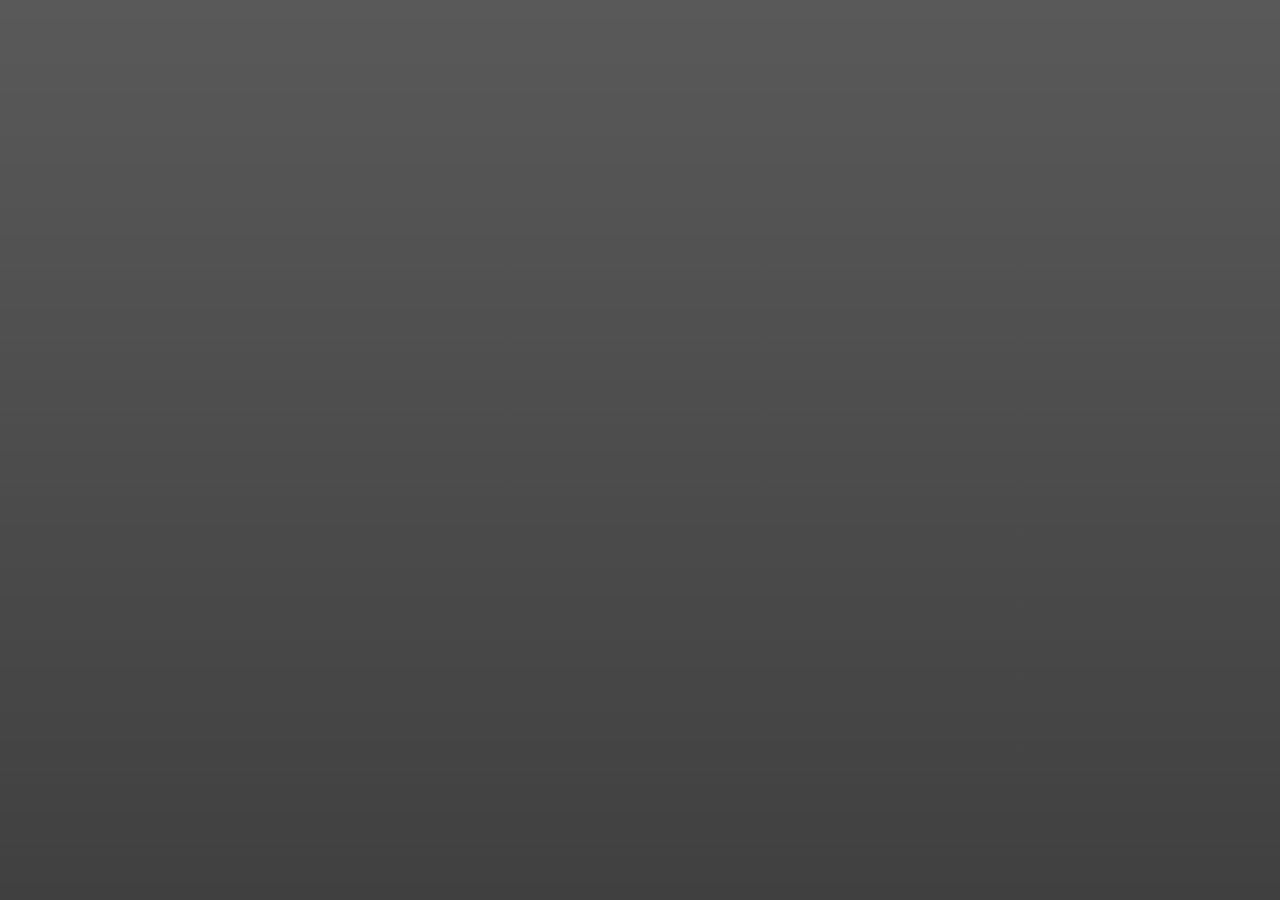
==== commit 582920cf: "Update index.html" ====
--- a/index.html
+++ b/index.html
@@ -1,3 +1,5 @@
+
+
 <!DOCTYPE html>
 <html lang="en">
 <head>
--- a/style.css
+++ b/style.css
@@ -0,0 +1,163 @@
+@import url('https://fonts.googleapis.com/css2?family=Inter:wght@400;500;600&display=swap');
+
+:root {
+    --primary: #e30613;
+}
+
+* {
+    box-sizing: border-box;
+}
+
+body {
+    font-family: 'Inter', sans-serif;
+    margin: 0;
+    padding: 0;
+    background: linear-gradient(rgba(0,0,0,0.65), rgba(0,0,0,0.75)),
+                url('https://images.unsplash.com/photo-1544620347-c4fd70cbf6d6?q=80&w=2070') no-repeat center center fixed;
+    background-size: cover;
+    color: #333;
+    min-height: 100vh;
+}
+
+.container {
+    max-width: 600px;
+    margin: 0 auto;
+    padding: 15px;
+}
+
+header {
+    background: rgba(227, 6, 19, 0.95);
+    color: white;
+    padding: 20px 15px;
+    text-align: center;
+    border-radius: 12px 12px 0 0;
+    backdrop-filter: blur(8px);
+}
+
+.card {
+    background: rgba(255, 255, 255, 0.98);
+    border-radius: 12px;
+    box-shadow: 0 8px 25px rgba(0,0,0,0.15);
+    padding: 25px;
+    margin-bottom: 20px;
+    backdrop-filter: blur(10px);
+}
+
+select,
+input {
+    width: 100%;
+    padding: 14px;
+    margin: 10px 0;
+    border: 2px solid #ddd;
+    border-radius: 8px;
+    font-size: 16px;
+}
+
+label {
+    display: block;
+    margin: 8px 0 4px;
+    font-weight: 500;
+}
+
+button {
+    width: 100%;
+    padding: 16px;
+    background: var(--primary);
+    color: white;
+    border: none;
+    border-radius: 8px;
+    font-size: 18px;
+    font-weight: 600;
+    cursor: pointer;
+    margin: 12px 0;
+    transition: all 0.3s;
+}
+
+button:hover {
+    background: #c0040f;
+    transform: translateY(-2px);
+}
+
+.step {
+    display: none;
+}
+
+.step.active {
+    display: block;
+}
+
+.fare {
+    font-size: 32px;
+    font-weight: 700;
+    color: var(--primary);
+    text-align: center;
+    padding: 15px 0;
+}
+
+.modal {
+    display: none;
+    position: fixed;
+    top: 0;
+    left: 0;
+    width: 100%;
+    height: 100%;
+    background: rgba(0,0,0,0.75);
+    align-items: center;
+    justify-content: center;
+    z-index: 1000;
+    padding: 15px;
+}
+
+.modal-content {
+    background: white;
+    padding: 30px 20px;
+    border-radius: 16px;
+    max-width: 420px;
+    width: 100%;
+    text-align: center;
+    box-shadow: 0 10px 30px rgba(0,0,0,0.3);
+}
+
+.booking-code {
+    background: #f0f0f0;
+    padding: 16px;
+    border-radius: 8px;
+    font-family: monospace;
+    font-size: 24px;
+    letter-spacing: 3px;
+    margin: 15px 0;
+}
+
+.status {
+    padding: 12px;
+    margin: 15px 0;
+    border-radius: 8px;
+    font-weight: 500;
+    text-align: center;
+}
+
+.header-subtitle {
+    opacity: 0.9;
+    margin: 5px 0 0;
+}
+
+/* Responsive */
+@media (max-width: 480px) {
+    .container {
+        padding: 10px;
+    }
+
+    .card {
+        padding: 20px 18px;
+        margin-bottom: 15px;
+    }
+
+    header {
+        padding: 18px 12px;
+    }
+
+    button {
+        padding: 15px;
+        font-size: 17px;
+    }
+}
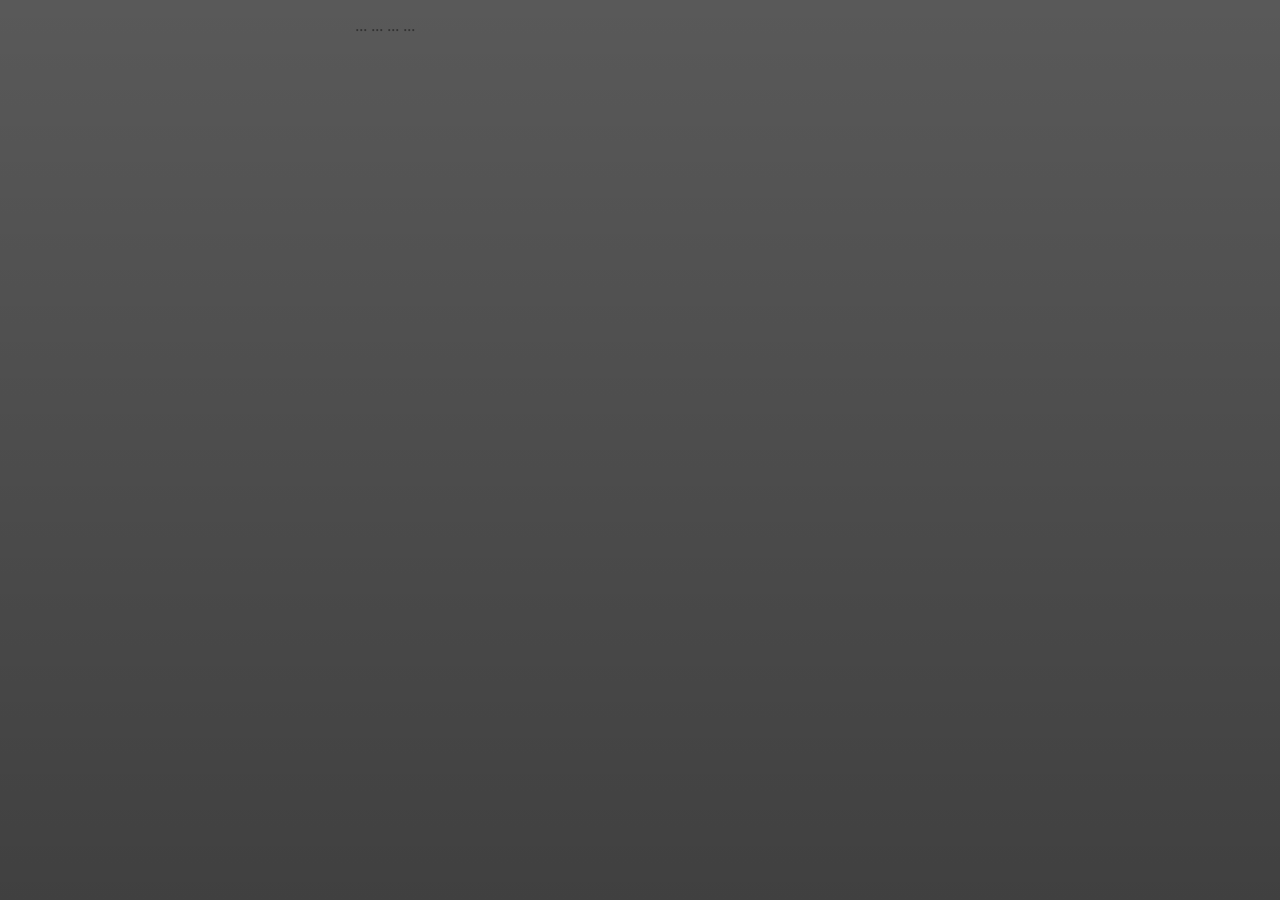
==== commit b7c4a102: "Update index.html" ====
--- a/index.html
+++ b/index.html
@@ -1,17 +1,27 @@
 
 
-<!DOCTYPE html>
-<html lang="en">
 <head>
     <meta charset="UTF-8">
     <meta name="viewport" content="width=device-width, initial-scale=1.0">
     <title>MMSA Bus Booking - Kitui to Mombasa</title>
-
     <link rel="stylesheet" href="style.css">
 </head>
+
 <body>
 
-    <!-- Your existing HTML body remains unchanged -->
+    <div class="container">
+        <!-- Step 1 -->
+        ...
+        <!-- Step 2 -->
+        ...
+        <!-- Modal -->
+        ...
+        <!-- Payment -->
+        ...
+    </div>
+
+    <script>
+        // all your JavaScript here
+    </script>
 
 </body>
-</html>
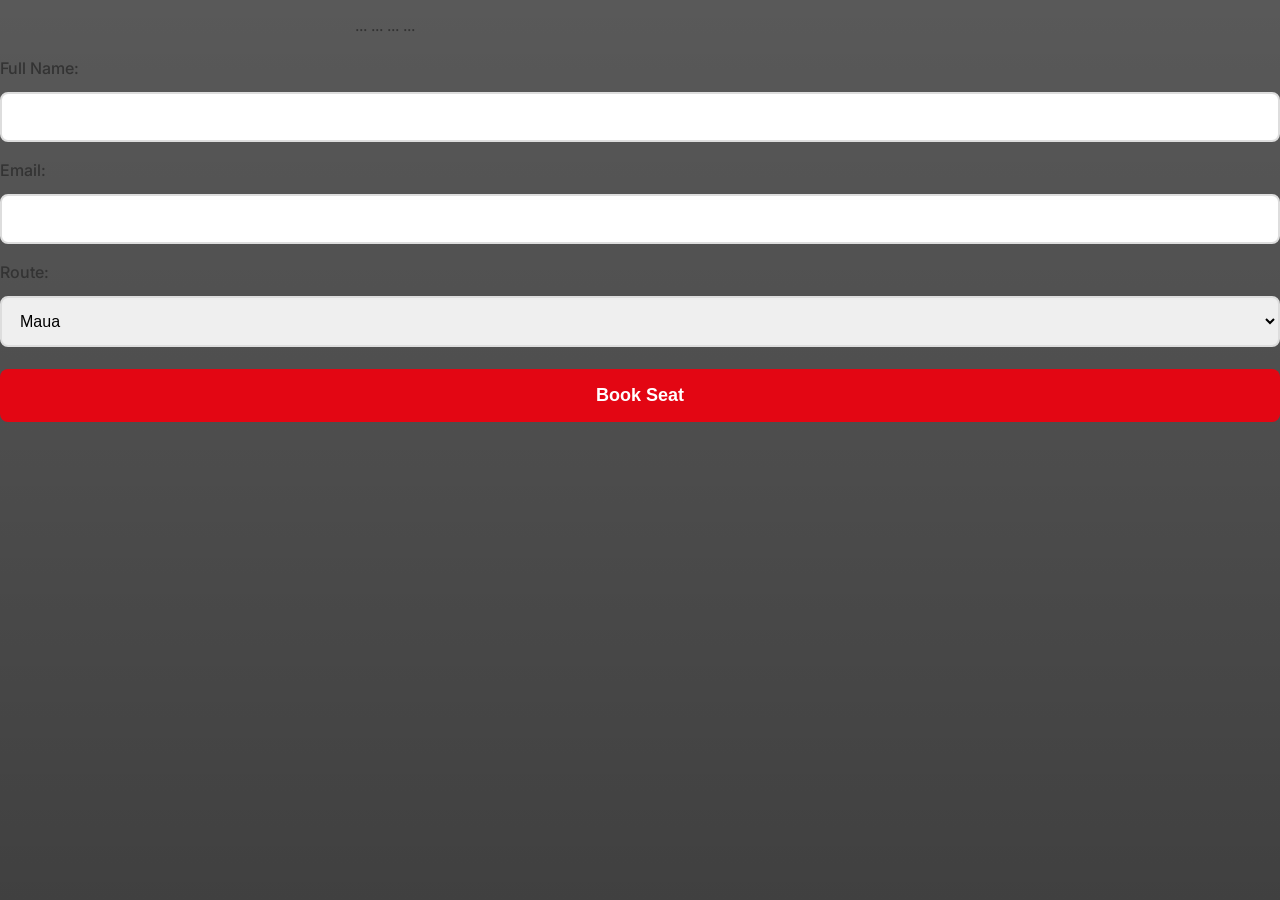
==== commit f03a8dbd: "Update index.html" ====
--- a/index.html
+++ b/index.html
@@ -1,5 +1,3 @@
-
-
 <head>
     <meta charset="UTF-8">
     <meta name="viewport" content="width=device-width, initial-scale=1.0">
@@ -24,4 +22,25 @@
         // all your JavaScript here
     </script>
 
+
+
+    <form action="submit_booking.php" method="POST">
+  <label for="name">Full Name:</label>
+  <input type="text" id="name" name="name" required>
+
+  <label for="email">Email:</label>
+  <input type="email" id="email" name="email" required>
+
+  <label for="route">Route:</label>
+  <select id="route" name="route">
+    <option value="maua">Maua</option>
+    <option value="meru">Meru</option>
+    <option value="kitui">Kitui</option>
+    <option value="mombasa">Mombasa</option>
+  </select>
+
+  <button type="submit">Book Seat</button>
+</form>
+
+
 </body>
